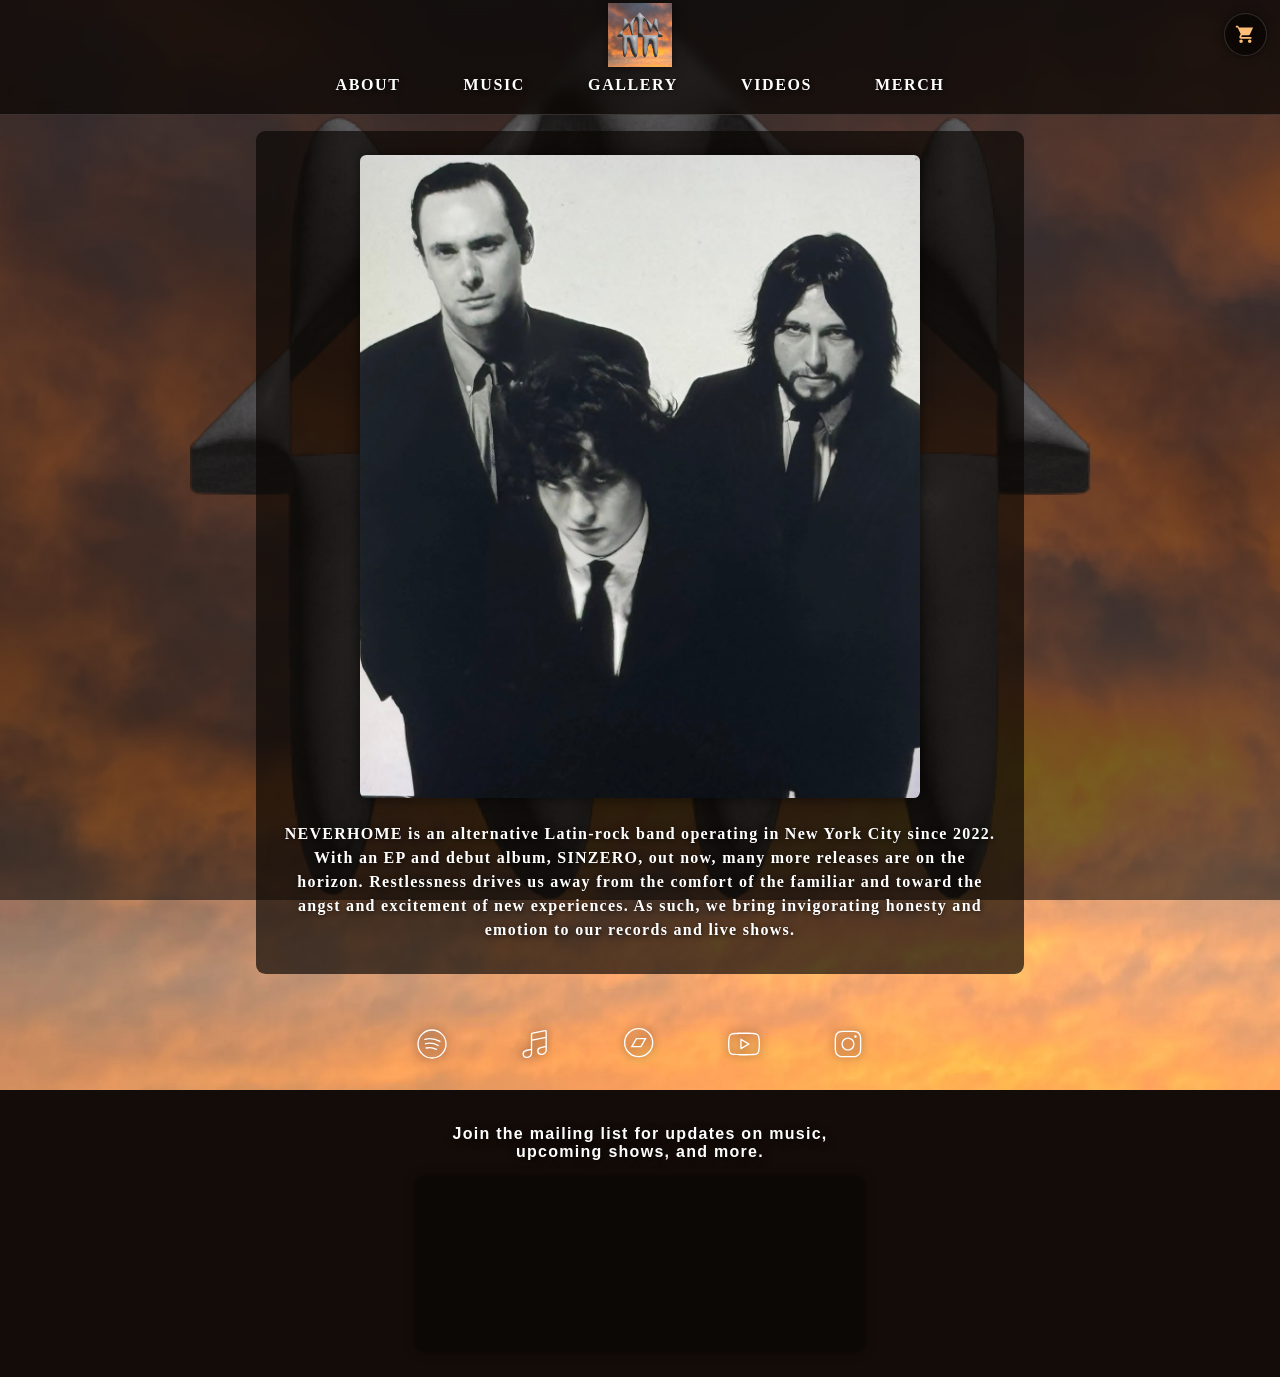
==== about.html @ b44b4dec "Fix cart API calls and make cart icon persist across all pages" ====
<html lang="en">
<head>
    <title>NEVERHOME</title>
    <style>
        .pageframe {
            width:90vmin;
            height:fit-content;
            margin:auto;
            padding:0;
            text-align:center;
            color:rgb(255, 255, 255);
            max-width:98%;
        }

        .gridcontainer {
            width:100%;
            margin:auto;
            display:grid;
            color:white;
        }

        .griditem {
            margin:0;
            padding:0;
        }

        .griditem img {
            width:100%;
            transition: 0.2s ease-out;
        }

        .griditem img:hover {
            opacity:0.95;
        }
    </style>
    <link rel="preload" href="styles_main.css?id=34987542" as="style" onload="this.rel='stylesheet'">
    <meta charset="UTF-8">
    <meta http-equiv="Cache-Control" content="no-cache, no-store, must-revalidate">
    <meta http-equiv="Pragma" content="no-cache">
    <meta http-equiv="X-UA-Compatible" content="IE=edge">
    <meta name="viewport" content="width=device-width, initial-scale=1.0">
    <link rel="icon" href="NHICO.ico">
</head>
<body>
    <div class="carticon" id="cartIcon" title="View cart / checkout">
        <svg viewBox="0 0 24 24"><path d="M7 18c-1.1 0-1.99.9-1.99 2S5.9 22 7 22s2-.9 2-2-.9-2-2-2zM1 2v2h2l3.6 7.59-1.35 2.45c-.16.28-.25.61-.25.96 0 1.1.9 2 2 2h12v-2H7.42c-.14 0-.25-.11-.25-.25l.03-.12L8.1 13h7.45c.75 0 1.41-.41 1.75-1.03L20.88 4H4.54l-.94-2H1zM17 18c-1.1 0-1.99.9-1.99 2s.89 2 1.99 2 2-.9 2-2-.9-2-2-2z"/></svg>
        <span class="cartbadge" id="cartBadge">0</span>
    </div>
    <div class="mainframe">
        <div class="topbox">
            <a href="https://neverhomenyc.com/"><img class="headerimg" src="nh_logo.webp"/></a>
                        <div class="navbar">
                <ul>
                    <li><a style="font-family:Cambria, Cochin, Georgia, Times, 'Times New Roman', serif;" href="https://neverhomenyc.com/about">ABOUT</a></li>
                    <li><a style="font-family:Cambria, Cochin, Georgia, Times, 'Times New Roman', serif;" href="https://neverhomenyc.com/">MUSIC</a></li>
                    <li><a style="font-family:Cambria, Cochin, Georgia, Times, 'Times New Roman', serif;" href="https://neverhomenyc.com/gallery">GALLERY</a></li>
                    <li><a style="font-family:Cambria, Cochin, Georgia, Times, 'Times New Roman', serif;" href="https://neverhomenyc.com/videos">VIDEOS</a></li>
                    <li><a style="font-family:Cambria, Cochin, Georgia, Times, 'Times New Roman', serif;" href="https://neverhomenyc.com/merch">MERCH</a></li>
                </ul>
            </div>

        </div>

        <div class="pageframe">
            <element id="music"></element>
            <div class="gridcontainer">
            </div>
            <div class="textbox"><img src="neverhome_picture.jpeg" style="max-width: 35rem; width:100%; display:block; margin:auto; border-radius:0.4em; box-shadow:0 0 0.8em rgba(0,0,0,0.6);"/><br>
NEVERHOME is an alternative Latin-rock band operating in New York City since 2022. With an EP and debut album, SINZERO, out now, many more releases are on the horizon. Restlessness drives us away from the comfort of the familiar and toward the angst and excitement of new experiences. As such, we bring invigorating honesty and emotion to our records and live shows.
</div>
        </div>
                <ul class="socialicons">
            <li><a onclick="spotifyClick()" href="https://open.spotify.com/album/7Enbc6ACbJdVjSitszSSu1?si=iLd0mQwFQNSKKmrVUyD0Nw" target="_blank"><svg enable-background="new 0 0 24 24" viewBox="0 0 24 24"><path fill="#000000" d="M18,10.561a.494.494,0,0,1-.245-.065,15.2,15.2,0,0,0-10.95-1.55.5.5,0,0,1-.232-.973A16.2,16.2,0,0,1,18.25,9.626a.5.5,0,0,1-.247.935Z"></path><path fill="#000000" d="M16.646,13.632a.5.5,0,0,1-.249-.066,12.459,12.459,0,0,0-9.121-1.292.5.5,0,1,1-.237-.971A13.458,13.458,0,0,1,16.9,12.7a.5.5,0,0,1-.25.933Z"></path><path fill="#000000" d="M15.312,16.583a.5.5,0,0,1-.251-.068,9.777,9.777,0,0,0-7.295-1.033.5.5,0,0,1-.245-.97,10.768,10.768,0,0,1,8.043,1.139.5.5,0,0,1-.252.932Z"></path><path fill="#000000" d="M12,23A11,11,0,1,1,23,12,11.013,11.013,0,0,1,12,23ZM12,2A10,10,0,1,0,22,12,10.011,10.011,0,0,0,12,2Z"></path></svg></a></li>
            <li><a onclick="appleMusicClick()" href="https://music.apple.com/us/artist/neverhome/1827318386" target="_blank"><svg enable-background="new 0 0 24 24" viewBox="0 0 24 24"><path fill="#000000" d="M20.142,7.671h0V2.954a3.349,3.349,0,0,0-.019-.351,1.168,1.168,0,0,0-1.342-1.09L9.323,3.39a1.434,1.434,0,0,0-1.1,1.065,2.619,2.619,0,0,0-.07.616V15.264a.435.435,0,0,1-.4.455l-2.41.49a8.409,8.409,0,0,0-1.586.449A3.031,3.031,0,0,0,4.881,22.5l.12,0a6.479,6.479,0,0,0,1.571-.252A3.356,3.356,0,0,0,8.825,20.3a4.571,4.571,0,0,0,.331-1.852V9.883h0V9.775a.677.677,0,0,1,.019-.145.6.6,0,0,1,.171-.064l9.308-1.879a4.389,4.389,0,0,1,.48-.075c0,.013,0,.02,0,.03v5.4a.434.434,0,0,1-.4.455l-2.409.49a8.491,8.491,0,0,0-1.587.448,3.031,3.031,0,0,0,1.126,5.842l.119,0a6.423,6.423,0,0,0,1.571-.252,3.354,3.354,0,0,0,2.253-1.945,4.549,4.549,0,0,0,.331-1.851V8.692l0-.012V7.672ZM8.156,18.449A3.6,3.6,0,0,1,7.907,19.9a2.37,2.37,0,0,1-1.613,1.382,5.518,5.518,0,0,1-1.33.213,1.994,1.994,0,0,1-2.075-1.668,2.016,2.016,0,0,1,1.256-2.252,7.458,7.458,0,0,1,1.4-.39L7.958,16.7a1.8,1.8,0,0,0,.2-.055Zm10.983-2.222a3.6,3.6,0,0,1-.249,1.454,2.364,2.364,0,0,1-1.613,1.382,5.518,5.518,0,0,1-1.329.213,2.031,2.031,0,0,1-.82-3.92,7.534,7.534,0,0,1,1.4-.39l2.414-.491a1.743,1.743,0,0,0,.2-.055Zm0-13.129V6.612a5.2,5.2,0,0,0-.68.094l-9.3,1.878V5.071A1.641,1.641,0,0,1,9.2,4.69a.418.418,0,0,1,.347-.326L18.918,2.5c.088-.006.19,0,.209.205a2.28,2.28,0,0,1,.014.249Z"></path></svg></a></li>
            <li><a onclick="bandcampClick()" href="https://neverhomenyc.bandcamp.com"><svg enable-background="new 0 0 24 24" viewBox="0 0 24 24"><path fill="#000000" d="M11,22A11,11,0,1,1,22,11,11.01245,11.01245,0,0,1,11,22ZM11,1A10,10,0,1,0,21,11,10.01146,10.01146,0,0,0,11,1Zm4.27637,7.5-2.85712,5H6.72278l2.85712-5h5.69647m1.7232-1h-8l-4,7h8l4-7Z"></path></svg></a></li>
            <li><a onclick="youtubeClick()" href="https://www.youtube.com/@neverhomenyc" target="_blank"><svg enable-background="new 0 0 24 24" viewBox="0 0 24 24" class="sc-gKsewC iAekWR"><path fill="#000000" d="M12,20.55c-.3,0-7.279-.006-9.115-.5A3.375,3.375,0,0,1,.5,17.665,29.809,29.809,0,0,1,0,12,29.824,29.824,0,0,1,.5,6.334,3.375,3.375,0,0,1,2.885,3.948c1.836-.492,8.819-.5,9.115-.5s7.279.006,9.115.5A3.384,3.384,0,0,1,23.5,6.334,29.97,29.97,0,0,1,24,12a29.97,29.97,0,0,1-.5,5.666,3.384,3.384,0,0,1-2.388,2.386C19.279,20.544,12.3,20.55,12,20.55Zm0-16.1c-.072,0-7.146.006-8.857.464A2.377,2.377,0,0,0,1.464,6.593,29.566,29.566,0,0,0,1,12a29.566,29.566,0,0,0,.464,5.407,2.377,2.377,0,0,0,1.679,1.679c1.711.458,8.785.464,8.857.464s7.146-.006,8.857-.464a2.377,2.377,0,0,0,1.679-1.679A29.66,29.66,0,0,0,23,12a29.66,29.66,0,0,0-.464-5.407h0a2.377,2.377,0,0,0-1.679-1.679C19.146,4.456,12.071,4.45,12,4.45ZM9.7,15.95a.5.5,0,0,1-.5-.5V8.55a.5.5,0,0,1,.75-.433l5.975,3.45a.5.5,0,0,1,0,.866L9.95,15.883A.5.5,0,0,1,9.7,15.95Zm.5-6.534v5.168L14.675,12Z"></path></svg></a></li>
            <li><a href="https://www.instagram.com/neverhomenyc/" target="_blank"><svg enable-background="new 0 0 24 24" viewBox="0 0 24 24"><path fill="#000000" d="M21.938,7.71a7.329,7.329,0,0,0-.456-2.394,4.615,4.615,0,0,0-1.1-1.694,4.61,4.61,0,0,0-1.7-1.1,7.318,7.318,0,0,0-2.393-.456C15.185,2.012,14.817,2,12,2s-3.185.012-4.29.062a7.329,7.329,0,0,0-2.394.456,4.615,4.615,0,0,0-1.694,1.1,4.61,4.61,0,0,0-1.1,1.7A7.318,7.318,0,0,0,2.062,7.71C2.012,8.814,2,9.182,2,12s.012,3.186.062,4.29a7.329,7.329,0,0,0,.456,2.394,4.615,4.615,0,0,0,1.1,1.694,4.61,4.61,0,0,0,1.7,1.1,7.318,7.318,0,0,0,2.393.456c1.1.05,1.472.062,4.29.062s3.186-.012,4.29-.062a7.329,7.329,0,0,0,2.394-.456,4.9,4.9,0,0,0,2.8-2.8,7.318,7.318,0,0,0,.456-2.393c.05-1.1.062-1.472.062-4.29S21.988,8.814,21.938,7.71Zm-1,8.534a6.351,6.351,0,0,1-.388,2.077,3.9,3.9,0,0,1-2.228,2.229,6.363,6.363,0,0,1-2.078.388C15.159,20.988,14.8,21,12,21s-3.159-.012-4.244-.062a6.351,6.351,0,0,1-2.077-.388,3.627,3.627,0,0,1-1.35-.879,3.631,3.631,0,0,1-.879-1.349,6.363,6.363,0,0,1-.388-2.078C3.012,15.159,3,14.8,3,12s.012-3.159.062-4.244A6.351,6.351,0,0,1,3.45,5.679a3.627,3.627,0,0,1,.879-1.35A3.631,3.631,0,0,1,5.678,3.45a6.363,6.363,0,0,1,2.078-.388C8.842,3.012,9.205,3,12,3s3.158.012,4.244.062a6.351,6.351,0,0,1,2.077.388,3.627,3.627,0,0,1,1.35.879,3.631,3.631,0,0,1,.879,1.349,6.363,6.363,0,0,1,.388,2.078C20.988,8.841,21,9.2,21,12S20.988,15.159,20.938,16.244Z"></path><path fill="#000000" d="M17.581,5.467a.953.953,0,1,0,.952.952A.954.954,0,0,0,17.581,5.467Z"></path><path fill="#000000" d="M12,7.073A4.927,4.927,0,1,0,16.927,12,4.932,4.932,0,0,0,12,7.073Zm0,8.854A3.927,3.927,0,1,1,15.927,12,3.932,3.932,0,0,1,12,15.927Z"></path></svg></a></li>
            <!--<li><a href="https://twitter.com/briandidwat" target="_blank"><svg enable-background="new 0 0 24 24" viewBox="0 0 24 24"><path fill="#000000" d="M8.1,21.034A12.717,12.717,0,0,1,1.23,19.019a.5.5,0,0,1,.329-.917,8.273,8.273,0,0,0,4.992-1,4.807,4.807,0,0,1-3.173-3.13.5.5,0,0,1,.348-.636A4.821,4.821,0,0,1,1.843,9.523a.548.548,0,0,1,.247-.458.506.506,0,0,1,.5-.034l.091.049A4.816,4.816,0,0,1,2.529,4a.507.507,0,0,1,.393-.247.5.5,0,0,1,.427.183,11.781,11.781,0,0,0,7.9,4.27c-.013-.144-.02-.289-.02-.435a4.81,4.81,0,0,1,8.116-3.493,8.157,8.157,0,0,0,2.32-.93.5.5,0,0,1,.73.583,4.781,4.781,0,0,1-.662,1.32c.191-.067.378-.143.563-.225a.5.5,0,0,1,.585.135.5.5,0,0,1,.034.6,9.2,9.2,0,0,1-2.057,2.2c0,.1,0,.208,0,.313A12.636,12.636,0,0,1,8.1,21.034ZM3.527,19.105a11.72,11.72,0,0,0,4.577.929A11.645,11.645,0,0,0,19.863,8.275c0-.179,0-.357-.012-.533a.5.5,0,0,1,.207-.43,8.181,8.181,0,0,0,.959-.81,9.068,9.068,0,0,1-.932.16.5.5,0,0,1-.316-.925,3.857,3.857,0,0,0,.977-.837,9.013,9.013,0,0,1-1.465.418.5.5,0,0,1-.461-.148,3.812,3.812,0,0,0-6.491,3.473.5.5,0,0,1-.1.434.489.489,0,0,1-.409.179A12.772,12.772,0,0,1,3.09,5.167,3.812,3.812,0,0,0,4.573,9.591a.5.5,0,0,1,.2.569.523.523,0,0,1-.491.347,4.772,4.772,0,0,1-1.36-.242A3.813,3.813,0,0,0,5.9,13.257a.5.5,0,0,1,.033.972,6.63,6.63,0,0,1-1.279.17,3.809,3.809,0,0,0,3.236,1.914.5.5,0,0,1,.3.894A9.081,9.081,0,0,1,3.527,19.105Z"></path></svg></a></li>-->
            <!--<li><a  href="https://www.facebook.com/briandidwat/" target="_blank"><svg enable-background="new 0 0 24 24" viewBox="0 0 24 24"><path fill="#000000" d="M9.37,23.5a7.468,7.468,0,0,1,0-14.936.537.537,0,0,1,.538.5v3.8a.542.542,0,0,1-.5.5,2.671,2.671,0,1,0,2.645,2.669.432.432,0,0,1,0-.05V1a.5.5,0,0,1,.5-.5h3.787a.5.5,0,0,1,.5.5A4.759,4.759,0,0,0,21.59,5.76a.5.5,0,0,1,.5.5L22.1,10a.533.533,0,0,1-.519.515,9.427,9.427,0,0,1-4.741-1.268v6.789A7.476,7.476,0,0,1,9.37,23.5ZM8.908,9.585a6.466,6.466,0,1,0,6.93,6.447V8.326a.5.5,0,0,1,.791-.407A8.441,8.441,0,0,0,21.1,9.5l-.006-2.76A5.761,5.761,0,0,1,15.859,1.5H13.051V16.032a.458.458,0,0,1,0,.053,3.672,3.672,0,1,1-4.14-3.695Z"></path></svg></a></li>-->
        </ul>
        <div class="signup">
            <span class="signupfooter">Join the mailing list for updates on music, <br>upcoming shows, and more.</span>
            <div class="substackembed">
                <div class="substackembed-card">
                    <iframe src="https://neverhomeshowalerts.substack.com/embed" width="480" height="150" style="max-width:100%;" frameborder="0" scrolling="no"></iframe>
                </div>
            </div>
        </div>
    </div>
    <script src="event_scripts.js"></script>
    <script src="cart_widget.js"></script>
</body>
</html>
---- styles_main.css ----
html {
    height:100%;
    width:100%;
}

body {
    margin: 0;
    padding: 0;
    text-align: center;
    letter-spacing: 0.08em;
    background-image: linear-gradient(rgba(10,6,4,0.55), rgba(10,6,4,0.55)), url('nh_background.webp');
    background-size: cover;
    background-position: center center;
    background-attachment: fixed;
    background-repeat: no-repeat;
    background-color: rgb(20,12,8);
    color: rgb(255,255,255);
}

.mainframe {
    z-index: 1;
    margin-top:0;
    margin-bottom:1em;
    text-align:center;
    background: transparent;
    color: rgb(255,255,255);
}

.topbox {
    width:100%;
    background: rgba(10,6,4,0.72);
    backdrop-filter: blur(6px);
    color: rgb(255,255,255);
    position:sticky;
    top:0;
    z-index:100;
    border-bottom: 1px solid rgba(255,255,255,0.15);
}

.headerimg {
    width:4rem;
    margin:auto;
    padding:0.2em 0;
    text-align:center;
    max-width:25%;
    filter: drop-shadow(0 0.1em 0.4em rgba(0,0,0,0.6));
}

.navbar {
    margin:auto;
    padding:0;
    width:42rem;
    max-width:95%;
    height:auto;
    margin-bottom:1%;
    font-family:Georgia, Times, 'Times New Roman', serif;
    text-align: center;
}

.navbar ul {
    display:flex;
    flex-wrap:wrap;
    justify-content:center;
    list-style-type: none;
    width:100%;
    margin:auto;
    padding:0;
    text-align:center;
    margin-bottom:0;
    padding-bottom:0;
}

.navbar ul li {
    display:block;
    text-align:center;
    margin:auto;
    background-color: transparent;
    flex:1 1 auto;
    min-width:4.5em;
}

.navbar ul li a {
    display:block;
    text-align:center;
    line-height: 130%;
    padding: 0.3em 0.4em;
    font-size:1em;
    white-space:nowrap;
    text-decoration: none;
    color: rgb(255,255,255);
    font-weight: bold;
    letter-spacing: 0.1em;
    text-shadow: 0.05em 0.05em 0.3em rgba(0,0,0,0.8);
}

@media (max-width:480px) {
    .navbar ul li a {
        font-size:0.85em;
        letter-spacing:0.05em;
        padding: 0.3em 0.2em;
    }
}

.navbar ul li:hover {
    background-color: rgba(255,255,255,0.12);
}
.navbar ul li:hover a {
    text-decoration: underline;
    color: rgb(255,190,120);
}

.verticallinks {
    display:table;
    list-style-type: none;
    margin: 0 auto;
    padding: 0em;
    background-color:rgb(0, 0, 0);
    width: 90vmin;
    margin-top:1.2em;
    margin-bottom:2em;
}

.verticallinks li {
    padding:0em;
    padding-top:0;
    padding-bottom:0.2em;
}

.verticallinks li a {
    font: calibri;
    display: block;
    color: rgb(255,255,255);
    font-weight: bold;
    text-decoration: none;
    background-color:rgb(19, 19, 19);
    letter-spacing: 0.2em;
    height:5em;
    transition: 0.25s ease-out;
    position:relative;
    margin:auto;
    width:100%;
}


.verticallinks li a .a {
    vertical-align:middle;
    z-index:1;
    position:absolute;
    margin:auto;
    top:0;
    left:0;
    right:0;
    bottom:0;
    width:9em;
}

.verticallinks li a iframe {
    vertical-align:middle;
    position:absolute;
    margin:auto 0 auto auto;
    top:0;
    left:0;
    right:0;
    bottom:0;
    z-index:1000;
}

.verticallinks li:hover a {
    background-color:rgb(22,22,22);
    box-shadow: 0.1em 0.1em 1em 0.01em rgba(0, 0, 0, 0.2);
}

.verticallinks li:active a {
    opacity:0.2;
}

.verticallinks:hover li:not(:hover) a {
    filter: blur(0.2em) brightness(75%);
}

.subtext {
    padding:0;
    padding-bottom:1.5em;
    margin:0;
    color: rgb(255,255,255);
    font-weight: bold;
    text-shadow: 0.1em 0.1em 0.5em rgba(0,0,0,0.8);
}

.socialicons {
    text-align:center;
    display:table;
    list-style-type: none;
    padding: 0em;
    margin: 0 auto;
    padding-bottom:1vh;
}

.socialicons li {
    display: inline-block;
    padding:0em;
    padding-right:4vmin;
    padding-left:4vmin;
    margin-left: 00;
    margin-right: 0;
    padding-bottom:3em;
    padding-top:1em;
    width:2em;
    margin-top:2.5vh;
}

.socialicons li a {
    text-decoration:none;
}


.socialicons li a svg {
    width:2em;
    fill: rgb(255,255,255);
    filter: drop-shadow(0 0.05em 0.25em rgba(0,0,0,0.7));
}

.socialicons li a svg path {
    fill: rgb(255,255,255) !important;
    transition: fill 0.2s ease-out;
}

.socialicons li a:hover svg path {
    fill: rgb(255,190,120) !important;
}

.socialicons li a svg:hover {
    opacity:0.7;
}

.socialicons:hover li:not(:hover) a {
    filter:blur(0.08em);
    opacity:0.6;
}

.footer:hover {
    opacity:0.17;
}

.signup {
    font-family:-apple-system, BlinkMacSystemFont, 'Segoe UI', Roboto, Oxygen, Ubuntu, Cantarell, 'Open Sans', 'Helvetica Neue', sans-serif; text-align:center;
    padding-top:0.5em;max-width:100%;width:50vh;margin:auto;
    color: rgb(255,255,255);
    font-weight: bold;
}

.signupbutton {
    padding-top:15px;padding-bottom:25px;font-size:0;width:100%;margin:auto;height:20px;
}

.substackembed {
    padding-top:15px;padding-bottom:25px;width:100%;margin:auto;
    display:flex;justify-content:center;
}

.substackembed-card {
    background:rgba(10,6,4,0.68);
    border-radius:0.6em;
    padding:0.8em;
    box-shadow:0 0 0.6em rgba(0,0,0,0.5);
    display:inline-block;
    max-width:100%;
}

.substackembed iframe {
    max-width:100%;
    border-radius:0.4em;
    border:none;
    display:block;
}

.signupfooter {
    font-size:0.1+1.3vmax;margin:auto;display:block;
    text-shadow: 0.1em 0.1em 0.5em rgba(0,0,0,0.8);
}

.textbox {
    background: rgba(10,6,4,0.68);
    border-radius: 0.6em;
    padding: 1.5em 1.5em 2em 1.5em;
    color: rgb(255,255,255);
    font-weight: bold;
    line-height: 1.5em;
    text-shadow: 0.05em 0.05em 0.3em rgba(0,0,0,0.7);
    max-width: 45rem;
    margin: 1em auto;
}

.comingsoon {
    background: rgba(10,6,4,0.68);
    border-radius: 0.6em;
    padding: 3em 1.5em;
    color: rgb(255,255,255);
    font-weight: bold;
    font-size: 1.2em;
    letter-spacing: 0.1em;
    text-shadow: 0.05em 0.05em 0.3em rgba(0,0,0,0.7);
    max-width: 45rem;
    margin: 1em auto;
}

.carticon {
    position: fixed;
    top: 0.8em;
    right: 0.8em;
    z-index: 200;
    width: 2.6em;
    height: 2.6em;
    border-radius: 50%;
    background: rgba(10,6,4,0.85);
    border: 1px solid rgba(255,255,255,0.15);
    box-shadow: 0 0 0.5em rgba(0,0,0,0.6);
    display:flex;
    align-items:center;
    justify-content:center;
    cursor:pointer;
    transition: 0.2s ease-out;
}

.carticon:hover {
    background: rgba(10,6,4,1);
}

.carticon svg {
    width: 1.3em;
    height: 1.3em;
    fill: rgb(255,190,120);
}

.cartbadge {
    position:absolute;
    top:-0.3em;
    right:-0.3em;
    background: rgb(255,190,120);
    color: rgb(20,12,8);
    font-size:0.7em;
    font-weight:bold;
    border-radius:50%;
    min-width:1.3em;
    height:1.3em;
    display:none;
    align-items:center;
    justify-content:center;
    padding:0 0.2em;
}

.videogrid {
    display:grid;
    grid-template-columns: repeat(auto-fit, minmax(320px, 1fr));
    gap: 1.5em;
    width:100%;
    max-width: 70rem;
    margin: 1em auto;
}

.videoitem {
    position: relative;
    width: 100%;
    padding-top: 56.25%;
    background: rgba(0,0,0,0.5);
    border-radius: 0.4em;
    overflow: hidden;
    box-shadow: 0 0 0.6em rgba(0,0,0,0.5);
}

.videoitem iframe {
    position: absolute;
    top:0;
    left:0;
    width:100%;
    height:100%;
    border:0;
}
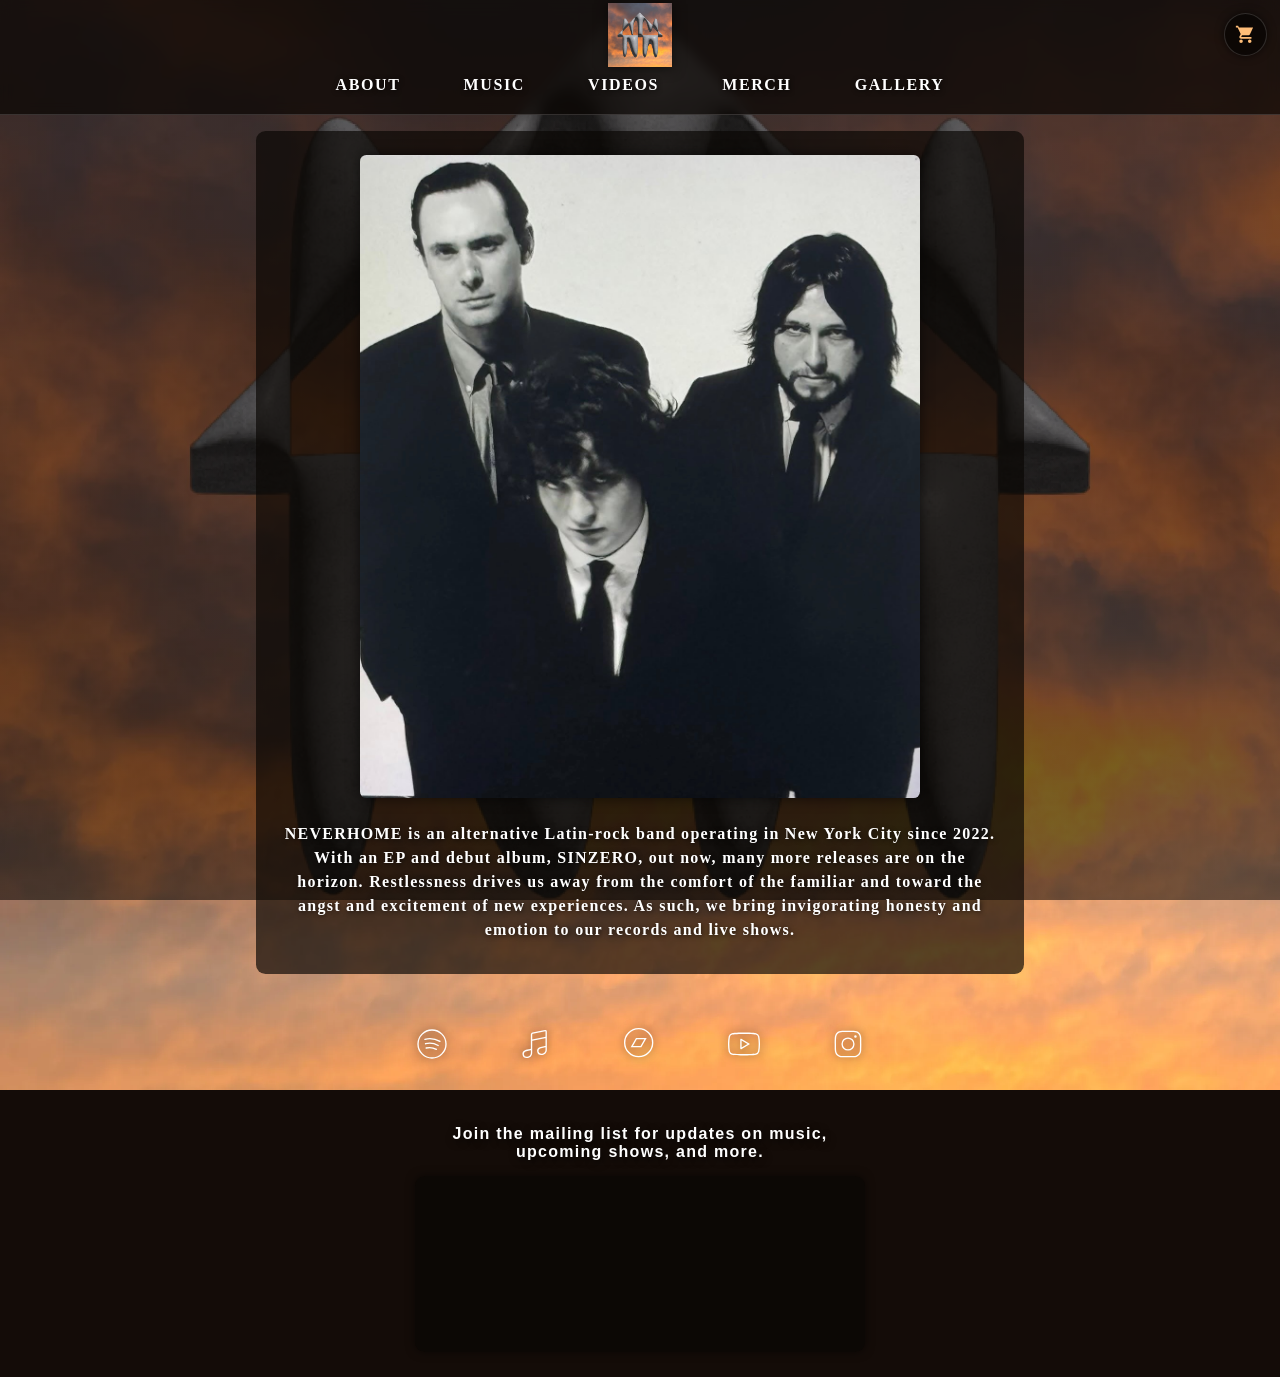
==== commit bcb2c483: "Move Gallery to end of nav menu" ====
--- a/about.html
+++ b/about.html
@@ -46,6 +46,12 @@
         <svg viewBox="0 0 24 24"><path d="M7 18c-1.1 0-1.99.9-1.99 2S5.9 22 7 22s2-.9 2-2-.9-2-2-2zM1 2v2h2l3.6 7.59-1.35 2.45c-.16.28-.25.61-.25.96 0 1.1.9 2 2 2h12v-2H7.42c-.14 0-.25-.11-.25-.25l.03-.12L8.1 13h7.45c.75 0 1.41-.41 1.75-1.03L20.88 4H4.54l-.94-2H1zM17 18c-1.1 0-1.99.9-1.99 2s.89 2 1.99 2 2-.9 2-2-.9-2-2-2z"/></svg>
         <span class="cartbadge" id="cartBadge">0</span>
     </div>
+    <div class="cartdropdown" id="cartDropdown">
+        <div class="cartdropdown-empty" id="cartEmpty">Your cart is empty.</div>
+        <div class="cartitems" id="cartItemsList"></div>
+        <div class="cartsubtotal" id="cartSubtotal"></div>
+        <button class="cartcheckoutbtn" id="cartCheckoutBtn">CHECKOUT</button>
+    </div>
     <div class="mainframe">
         <div class="topbox">
             <a href="https://neverhomenyc.com/"><img class="headerimg" src="nh_logo.webp"/></a>
@@ -53,9 +59,9 @@
                 <ul>
                     <li><a style="font-family:Cambria, Cochin, Georgia, Times, 'Times New Roman', serif;" href="https://neverhomenyc.com/about">ABOUT</a></li>
                     <li><a style="font-family:Cambria, Cochin, Georgia, Times, 'Times New Roman', serif;" href="https://neverhomenyc.com/">MUSIC</a></li>
-                    <li><a style="font-family:Cambria, Cochin, Georgia, Times, 'Times New Roman', serif;" href="https://neverhomenyc.com/gallery">GALLERY</a></li>
                     <li><a style="font-family:Cambria, Cochin, Georgia, Times, 'Times New Roman', serif;" href="https://neverhomenyc.com/videos">VIDEOS</a></li>
                     <li><a style="font-family:Cambria, Cochin, Georgia, Times, 'Times New Roman', serif;" href="https://neverhomenyc.com/merch">MERCH</a></li>
+                    <li><a style="font-family:Cambria, Cochin, Georgia, Times, 'Times New Roman', serif;" href="https://neverhomenyc.com/gallery">GALLERY</a></li>
                 </ul>
             </div>
 
--- a/styles_main.css
+++ b/styles_main.css
@@ -349,6 +349,152 @@
     padding:0 0.2em;
 }
 
+.cartdropdown {
+    display:none;
+    position: fixed;
+    top: 3.6em;
+    right: 0.8em;
+    z-index: 200;
+    width: 320px;
+    max-width: 90vw;
+    max-height: 70vh;
+    overflow-y: auto;
+    background: rgba(10,6,4,0.96);
+    border: 1px solid rgba(255,255,255,0.15);
+    border-radius: 0.6em;
+    box-shadow: 0 0.3em 1em rgba(0,0,0,0.6);
+    padding: 0.9em;
+    color: white;
+    text-align: left;
+}
+
+.cartdropdown.open {
+    display:block;
+}
+
+.cartdropdown-empty {
+    font-size:0.9em;
+    opacity:0.75;
+    text-align:center;
+    padding: 0.5em 0;
+}
+
+.cartitems {
+    display:flex;
+    flex-direction:column;
+    gap:0.7em;
+}
+
+.cartline {
+    display:flex;
+    align-items:center;
+    gap:0.6em;
+    border-bottom: 1px solid rgba(255,255,255,0.1);
+    padding-bottom:0.6em;
+}
+
+.cartline-img {
+    width:2.8em;
+    height:2.8em;
+    object-fit:contain;
+    background: rgb(237,231,217);
+    border-radius:0.3em;
+    flex-shrink:0;
+}
+
+.cartline-info {
+    flex:1 1 auto;
+    min-width:0;
+}
+
+.cartline-name {
+    font-weight:bold;
+    font-size:0.85em;
+    white-space:nowrap;
+    overflow:hidden;
+    text-overflow:ellipsis;
+}
+
+.cartline-variant {
+    font-size:0.75em;
+    opacity:0.75;
+}
+
+.cartline-price {
+    font-size:0.8em;
+    margin-top:0.1em;
+}
+
+.cartline-qty {
+    display:flex;
+    align-items:center;
+    gap:0.3em;
+    flex-shrink:0;
+}
+
+.cartline-qty button {
+    width:1.5em;
+    height:1.5em;
+    border:1px solid rgba(255,255,255,0.25);
+    background: rgba(255,255,255,0.08);
+    color:white;
+    border-radius:0.25em;
+    cursor:pointer;
+    font-weight:bold;
+    line-height:1;
+}
+
+.cartline-qty button:hover {
+    background: rgba(255,255,255,0.18);
+}
+
+.qty-value {
+    min-width:1.2em;
+    text-align:center;
+    font-size:0.85em;
+}
+
+.cartline-remove {
+    flex-shrink:0;
+    background:none;
+    border:none;
+    color: rgba(255,255,255,0.6);
+    font-size:1.1em;
+    cursor:pointer;
+    line-height:1;
+    padding:0.2em;
+}
+
+.cartline-remove:hover {
+    color: rgb(255,150,150);
+}
+
+.cartsubtotal {
+    margin-top:0.8em;
+    padding-top:0.6em;
+    border-top: 1px solid rgba(255,255,255,0.15);
+    font-weight:bold;
+    text-align:right;
+}
+
+.cartcheckoutbtn {
+    width:100%;
+    margin-top:0.8em;
+    padding:0.7em;
+    border:none;
+    border-radius:0.3em;
+    background: rgb(255,190,120);
+    color: rgb(20,12,8);
+    font-weight:bold;
+    letter-spacing:0.08em;
+    cursor:pointer;
+    transition: 0.2s ease-out;
+}
+
+.cartcheckoutbtn:hover {
+    opacity:0.85;
+}
+
 .videogrid {
     display:grid;
     grid-template-columns: repeat(auto-fit, minmax(320px, 1fr));
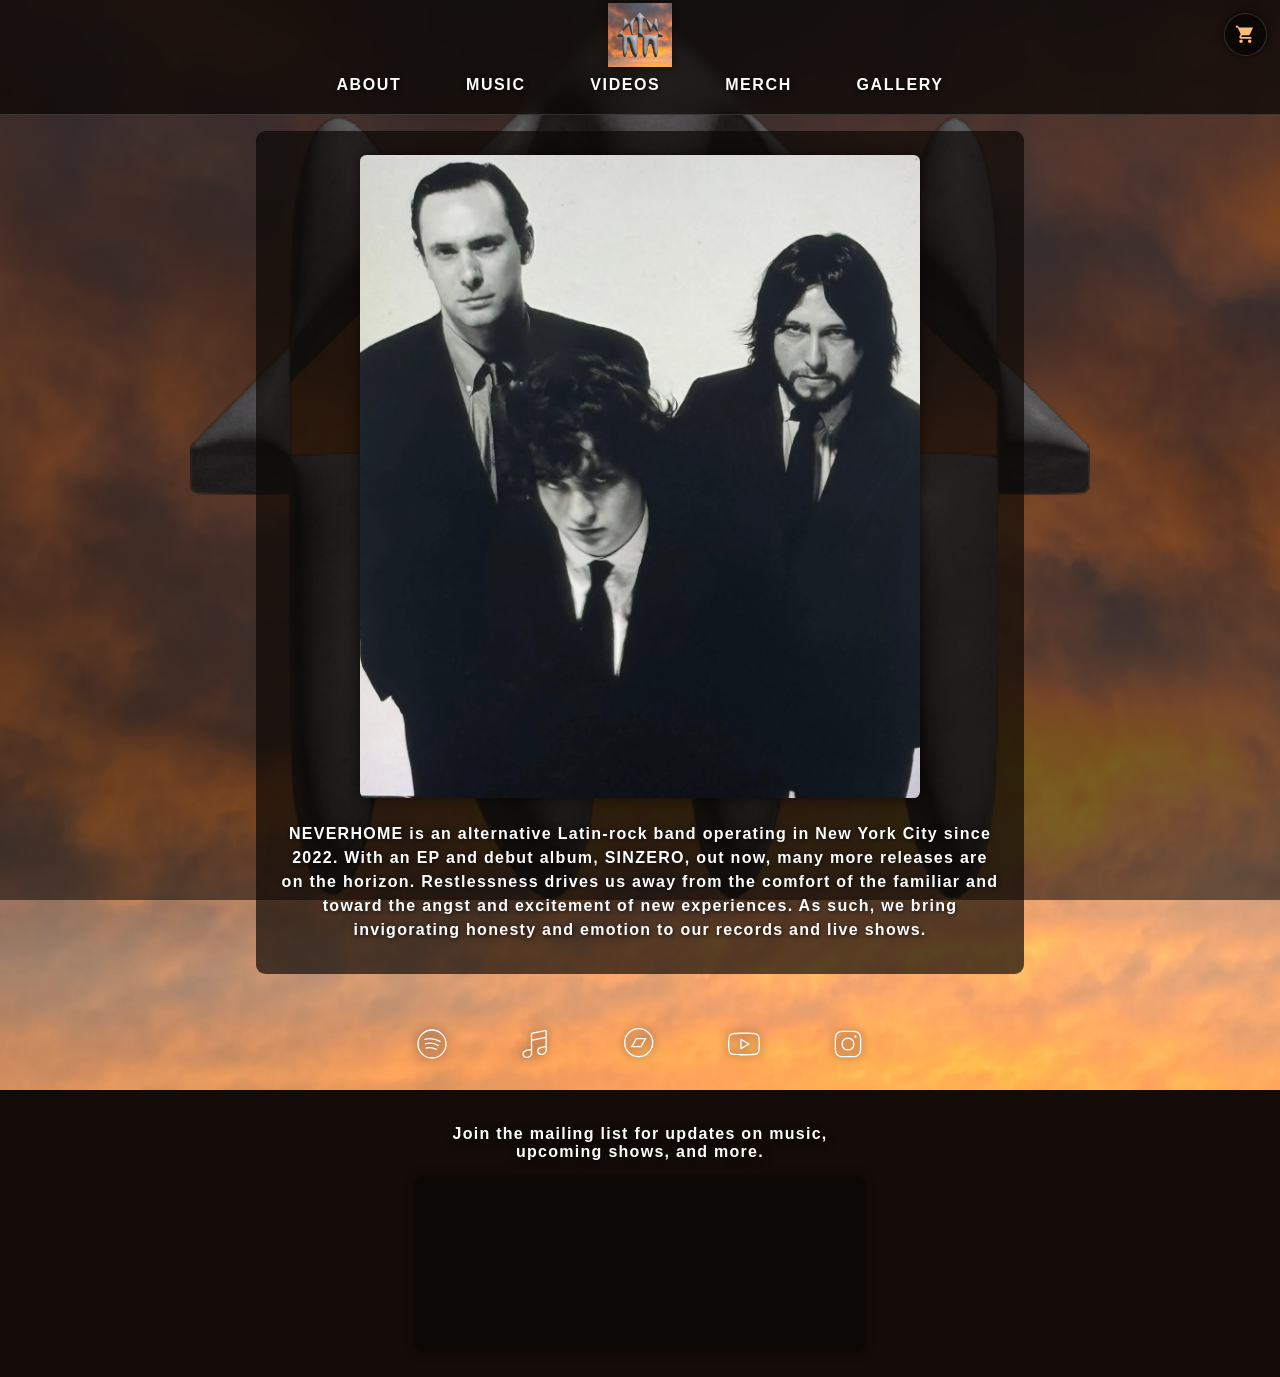
==== commit 272210eb: "Switch site font to Helvetica" ====
--- a/about.html
+++ b/about.html
@@ -57,11 +57,11 @@
             <a href="https://neverhomenyc.com/"><img class="headerimg" src="nh_logo.webp"/></a>
                         <div class="navbar">
                 <ul>
-                    <li><a style="font-family:Cambria, Cochin, Georgia, Times, 'Times New Roman', serif;" href="https://neverhomenyc.com/about">ABOUT</a></li>
-                    <li><a style="font-family:Cambria, Cochin, Georgia, Times, 'Times New Roman', serif;" href="https://neverhomenyc.com/">MUSIC</a></li>
-                    <li><a style="font-family:Cambria, Cochin, Georgia, Times, 'Times New Roman', serif;" href="https://neverhomenyc.com/videos">VIDEOS</a></li>
-                    <li><a style="font-family:Cambria, Cochin, Georgia, Times, 'Times New Roman', serif;" href="https://neverhomenyc.com/merch">MERCH</a></li>
-                    <li><a style="font-family:Cambria, Cochin, Georgia, Times, 'Times New Roman', serif;" href="https://neverhomenyc.com/gallery">GALLERY</a></li>
+                    <li><a style="font-family:Helvetica, Arial, sans-serif;" href="https://neverhomenyc.com/about">ABOUT</a></li>
+                    <li><a style="font-family:Helvetica, Arial, sans-serif;" href="https://neverhomenyc.com/">MUSIC</a></li>
+                    <li><a style="font-family:Helvetica, Arial, sans-serif;" href="https://neverhomenyc.com/videos">VIDEOS</a></li>
+                    <li><a style="font-family:Helvetica, Arial, sans-serif;" href="https://neverhomenyc.com/merch">MERCH</a></li>
+                    <li><a style="font-family:Helvetica, Arial, sans-serif;" href="https://neverhomenyc.com/gallery">GALLERY</a></li>
                 </ul>
             </div>
 
@@ -94,6 +94,6 @@
         </div>
     </div>
     <script src="event_scripts.js"></script>
-    <script src="cart_widget.js"></script>
+    <script src="cart_widget.js?v=20260816b"></script>
 </body>
 </html>
--- a/styles_main.css
+++ b/styles_main.css
@@ -8,6 +8,7 @@
     padding: 0;
     text-align: center;
     letter-spacing: 0.08em;
+    font-family: Helvetica, Arial, sans-serif;
     background-image: linear-gradient(rgba(10,6,4,0.55), rgba(10,6,4,0.55)), url('nh_background.webp');
     background-size: cover;
     background-position: center center;
@@ -53,7 +54,7 @@
     max-width:95%;
     height:auto;
     margin-bottom:1%;
-    font-family:Georgia, Times, 'Times New Roman', serif;
+    font-family: Helvetica, Arial, sans-serif;
     text-align: center;
 }
 
@@ -243,7 +244,7 @@
 }
 
 .signup {
-    font-family:-apple-system, BlinkMacSystemFont, 'Segoe UI', Roboto, Oxygen, Ubuntu, Cantarell, 'Open Sans', 'Helvetica Neue', sans-serif; text-align:center;
+    font-family: Helvetica, Arial, sans-serif; text-align:center;
     padding-top:0.5em;max-width:100%;width:50vh;margin:auto;
     color: rgb(255,255,255);
     font-weight: bold;
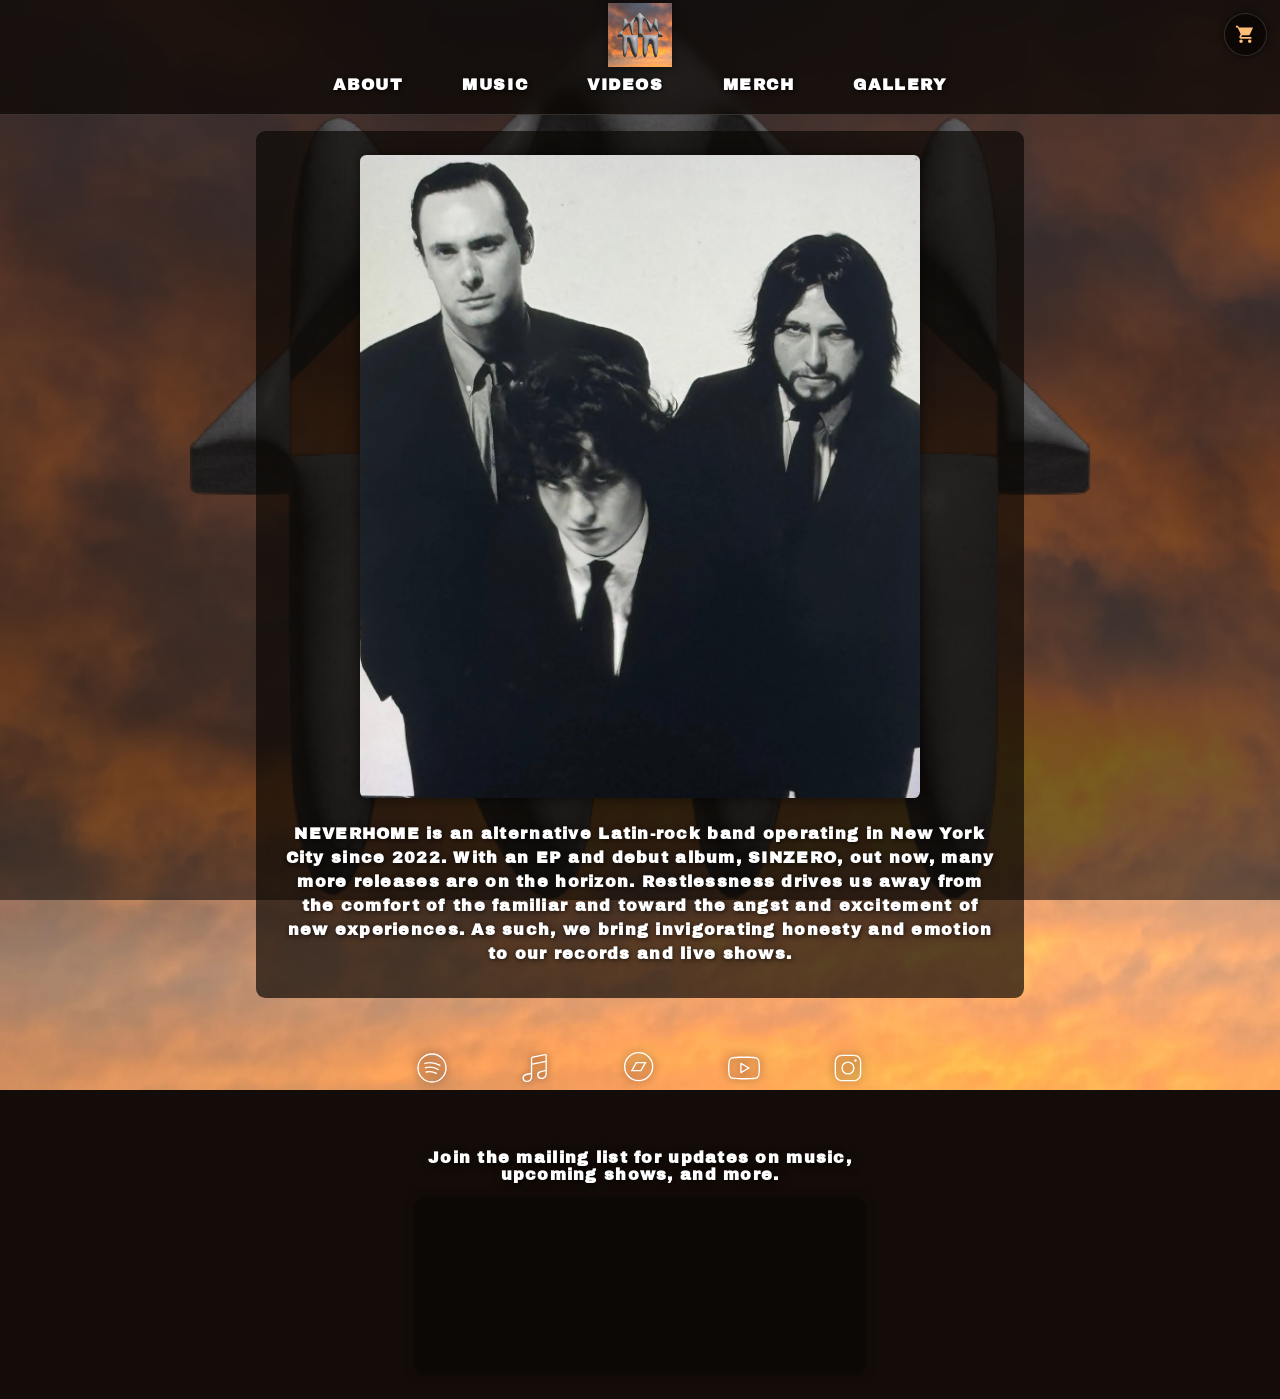
==== commit 88fda791: "Switch site font to Archivo Black" ====
--- a/about.html
+++ b/about.html
@@ -33,12 +33,15 @@
             opacity:0.95;
         }
     </style>
-    <link rel="preload" href="styles_main.css?id=34987542" as="style" onload="this.rel='stylesheet'">
+    <link rel="preload" href="styles_main.css?id=34987544" as="style" onload="this.rel='stylesheet'">
     <meta charset="UTF-8">
     <meta http-equiv="Cache-Control" content="no-cache, no-store, must-revalidate">
     <meta http-equiv="Pragma" content="no-cache">
     <meta http-equiv="X-UA-Compatible" content="IE=edge">
     <meta name="viewport" content="width=device-width, initial-scale=1.0">
+    <link rel="preconnect" href="https://fonts.googleapis.com">
+    <link rel="preconnect" href="https://fonts.gstatic.com" crossorigin>
+    <link href="https://fonts.googleapis.com/css2?family=Archivo+Black&display=swap" rel="stylesheet">
     <link rel="icon" href="NHICO.ico">
 </head>
 <body>
@@ -57,11 +60,11 @@
             <a href="https://neverhomenyc.com/"><img class="headerimg" src="nh_logo.webp"/></a>
                         <div class="navbar">
                 <ul>
-                    <li><a style="font-family:Helvetica, Arial, sans-serif;" href="https://neverhomenyc.com/about">ABOUT</a></li>
-                    <li><a style="font-family:Helvetica, Arial, sans-serif;" href="https://neverhomenyc.com/">MUSIC</a></li>
-                    <li><a style="font-family:Helvetica, Arial, sans-serif;" href="https://neverhomenyc.com/videos">VIDEOS</a></li>
-                    <li><a style="font-family:Helvetica, Arial, sans-serif;" href="https://neverhomenyc.com/merch">MERCH</a></li>
-                    <li><a style="font-family:Helvetica, Arial, sans-serif;" href="https://neverhomenyc.com/gallery">GALLERY</a></li>
+                    <li><a style="font-family:'Archivo Black', Helvetica, Arial, sans-serif;" href="https://neverhomenyc.com/about">ABOUT</a></li>
+                    <li><a style="font-family:'Archivo Black', Helvetica, Arial, sans-serif;" href="https://neverhomenyc.com/">MUSIC</a></li>
+                    <li><a style="font-family:'Archivo Black', Helvetica, Arial, sans-serif;" href="https://neverhomenyc.com/videos">VIDEOS</a></li>
+                    <li><a style="font-family:'Archivo Black', Helvetica, Arial, sans-serif;" href="https://neverhomenyc.com/merch">MERCH</a></li>
+                    <li><a style="font-family:'Archivo Black', Helvetica, Arial, sans-serif;" href="https://neverhomenyc.com/gallery">GALLERY</a></li>
                 </ul>
             </div>
 
--- a/styles_main.css
+++ b/styles_main.css
@@ -8,7 +8,7 @@
     padding: 0;
     text-align: center;
     letter-spacing: 0.08em;
-    font-family: Helvetica, Arial, sans-serif;
+    font-family: 'Archivo Black', Helvetica, Arial, sans-serif;
     background-image: linear-gradient(rgba(10,6,4,0.55), rgba(10,6,4,0.55)), url('nh_background.webp');
     background-size: cover;
     background-position: center center;
@@ -54,7 +54,7 @@
     max-width:95%;
     height:auto;
     margin-bottom:1%;
-    font-family: Helvetica, Arial, sans-serif;
+    font-family: 'Archivo Black', Helvetica, Arial, sans-serif;
     text-align: center;
 }
 
@@ -244,7 +244,7 @@
 }
 
 .signup {
-    font-family: Helvetica, Arial, sans-serif; text-align:center;
+    font-family: 'Archivo Black', Helvetica, Arial, sans-serif; text-align:center;
     padding-top:0.5em;max-width:100%;width:50vh;margin:auto;
     color: rgb(255,255,255);
     font-weight: bold;
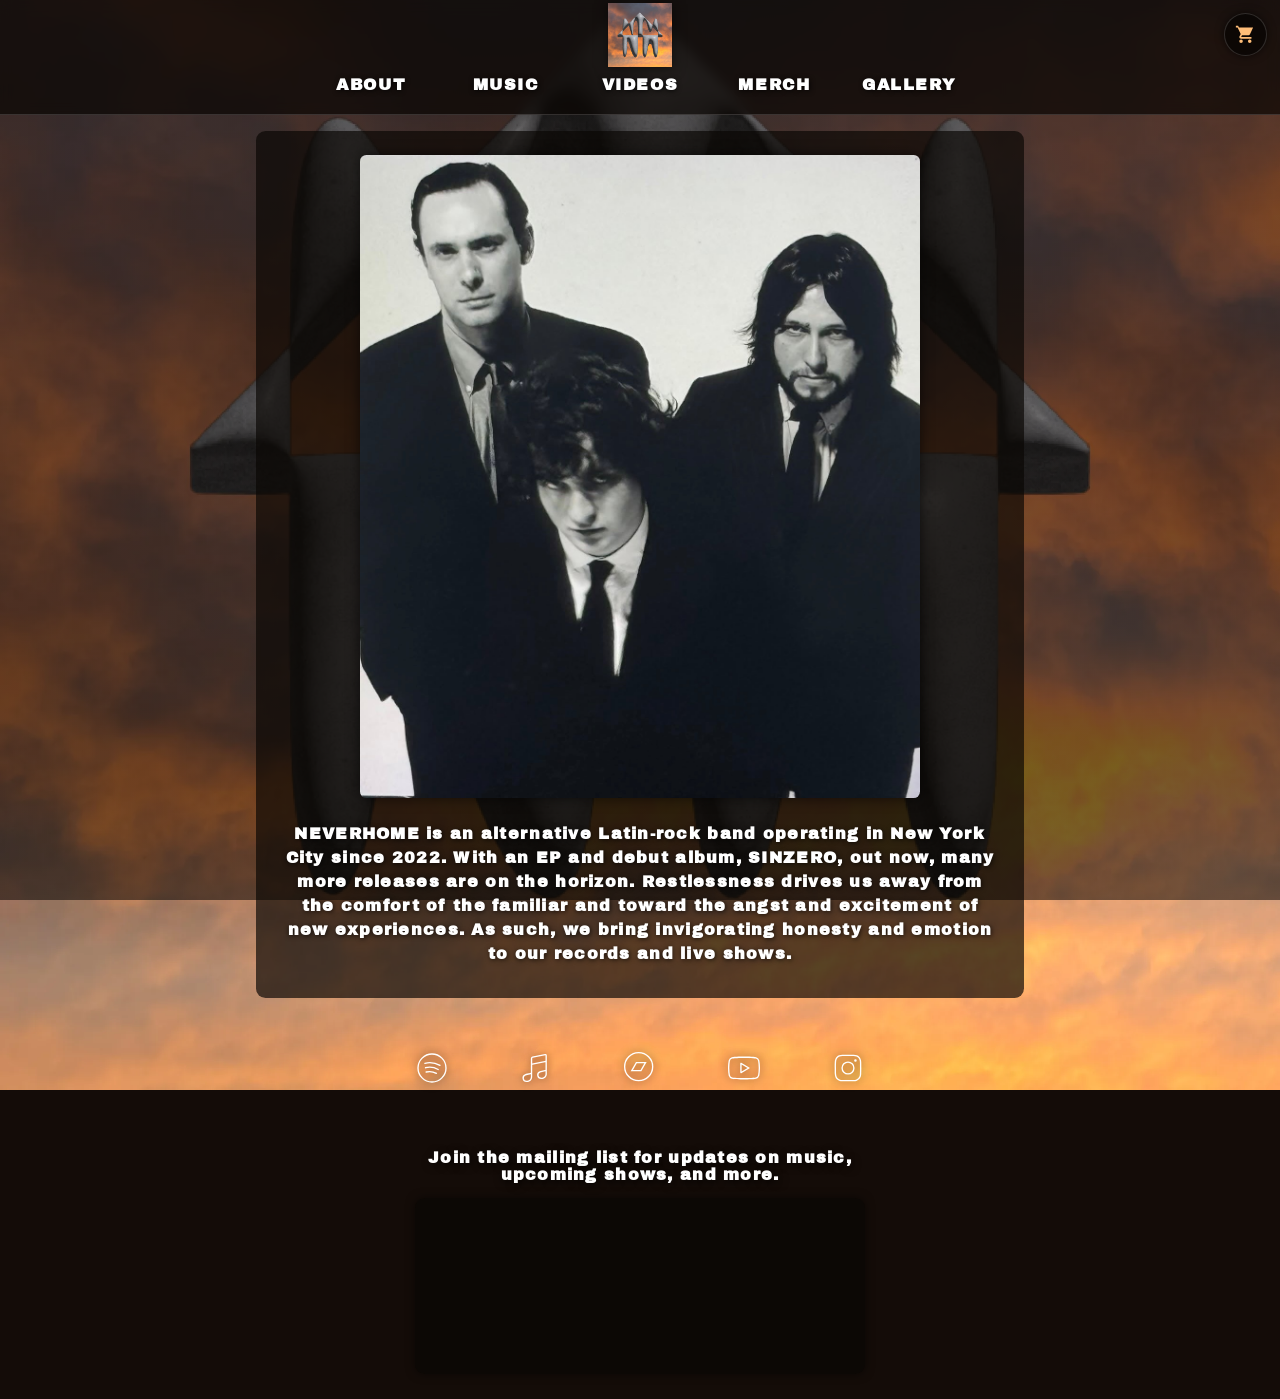
==== commit 90c75474: "Fix nav item alignment so VIDEOS centers under header logo" ====
--- a/about.html
+++ b/about.html
@@ -33,7 +33,7 @@
             opacity:0.95;
         }
     </style>
-    <link rel="preload" href="styles_main.css?id=34987544" as="style" onload="this.rel='stylesheet'">
+    <link rel="preload" href="styles_main.css?id=34987545" as="style" onload="this.rel='stylesheet'">
     <meta charset="UTF-8">
     <meta http-equiv="Cache-Control" content="no-cache, no-store, must-revalidate">
     <meta http-equiv="Pragma" content="no-cache">
--- a/styles_main.css
+++ b/styles_main.css
@@ -76,8 +76,8 @@
     text-align:center;
     margin:auto;
     background-color: transparent;
-    flex:1 1 auto;
-    min-width:4.5em;
+    flex:0 0 7em;
+    width:7em;
 }
 
 .navbar ul li a {
